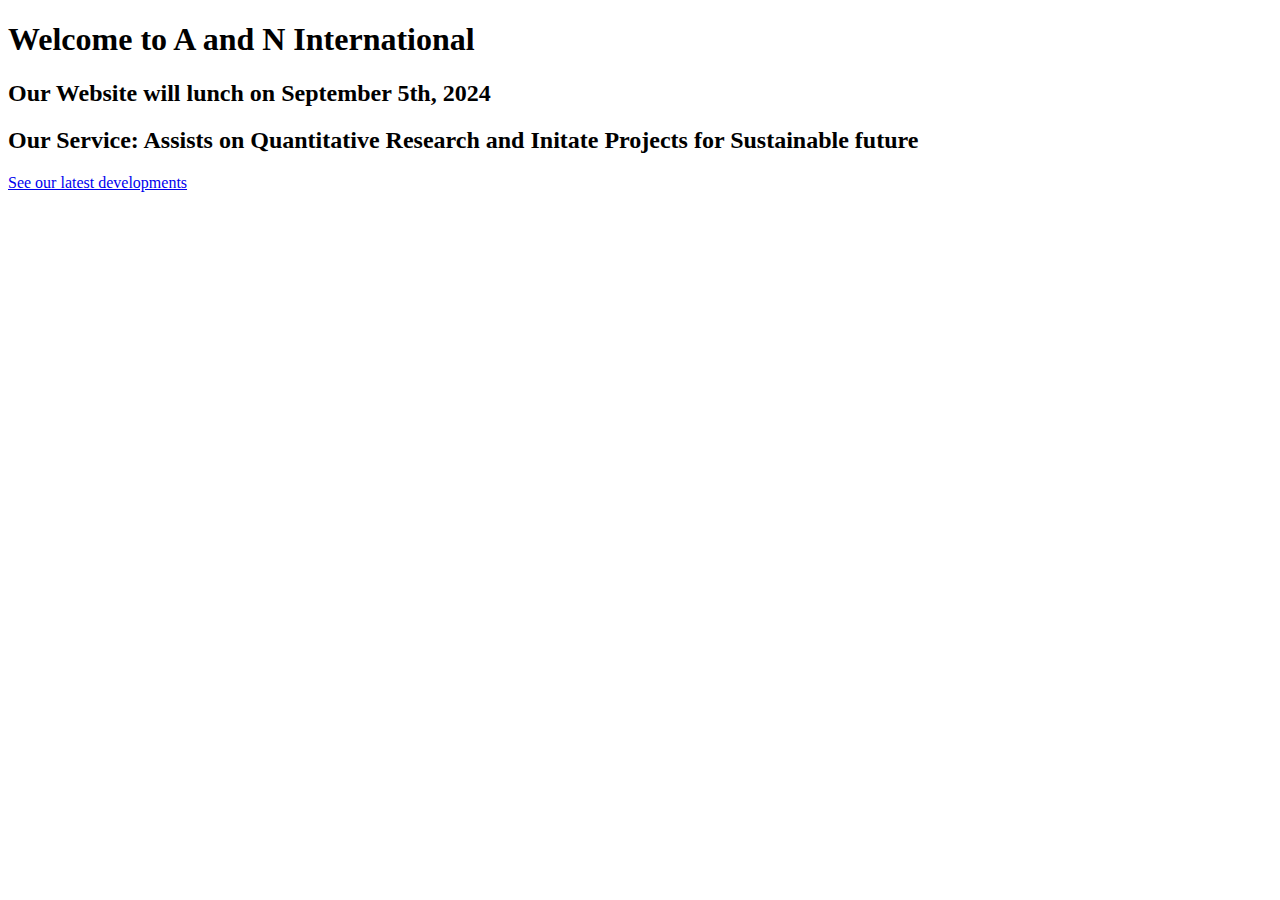
==== index.html @ 389cb676 "first commit" ====
<!DOCTYPE html>
<html lang="en">
<head>
    <meta charset="UTF-8">
    <meta name="viewport" content="width=device-width, initial-scale=1.0">
    <title>A and N International</title>
</head>
<body>
    <div class="container">
        <h1> Welcome to A and N International</h1>
        <h2>Our Website will lunch on September 5th, 2024</h2>
        <h2>Our Service: Assists on Quantitative Research and Initate Projects for Sustainable future</h2>
        <a href="./about.html"<h2>See our latest developments</h2></a>
    </div>
</body>
</html>
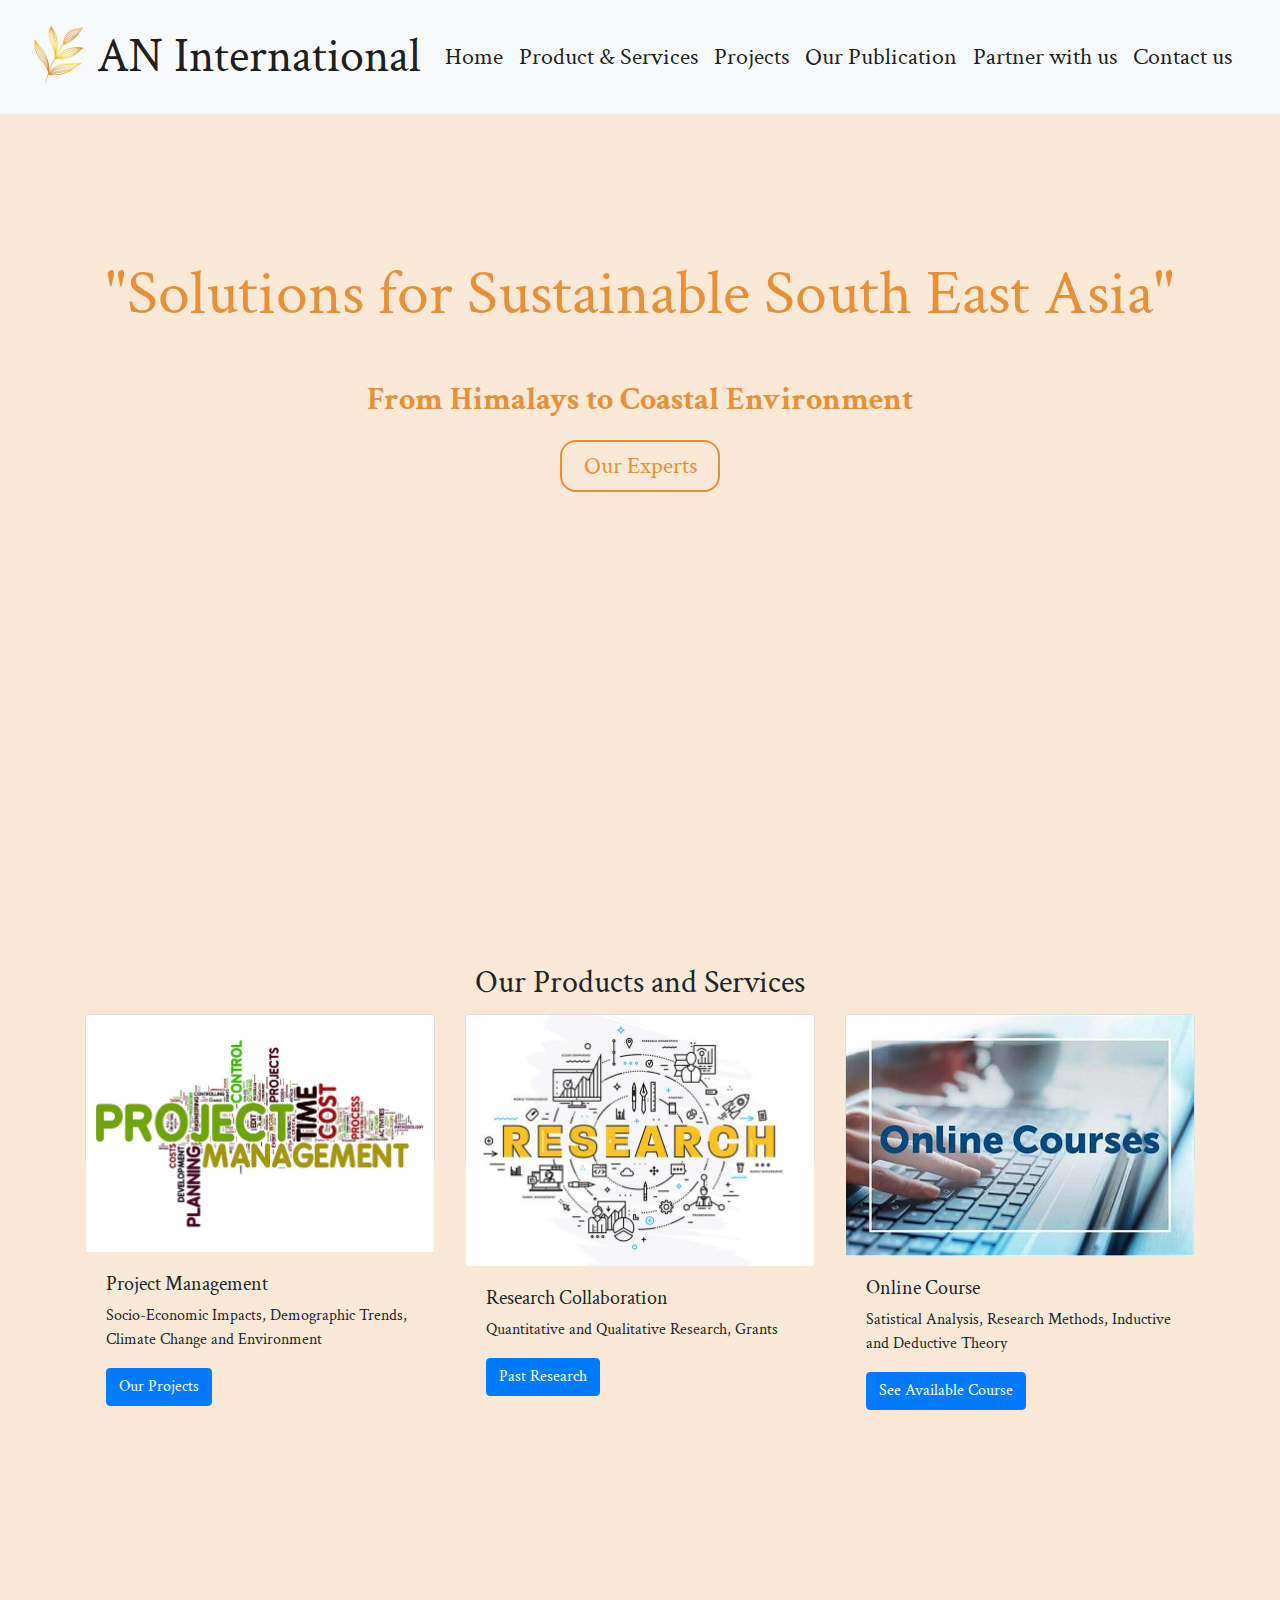
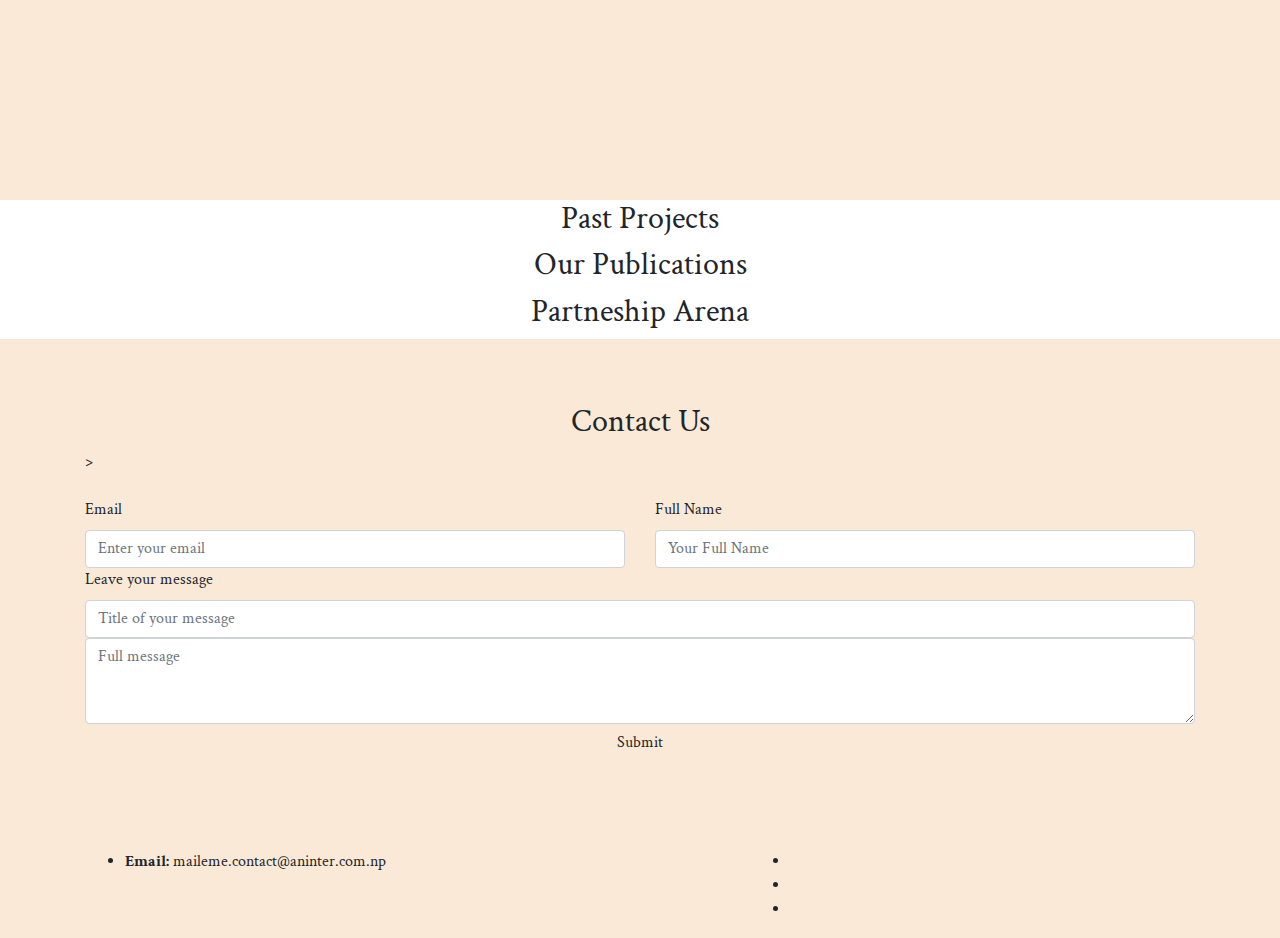
==== commit 8a8b27cc: "modified the title" ====
--- a/index.html
+++ b/index.html
@@ -3,14 +3,196 @@
 <head>
     <meta charset="UTF-8">
     <meta name="viewport" content="width=device-width, initial-scale=1.0">
+    <!-- CSSLibraries -->
+    <link rel="stylesheet" href="library/bootstrap/bootstrap.min.css">
+    <link rel="stylesheet" href="library/font-awesome/CSSLibraries/font-awesome.min"
+    <link rel="stylesheet" href="css/animate.css">
+    <link rel="stylesheet" href="css/normalize.css">
+    <link rel="stylesheet" href="css/custom.css">
+<!-- title -->
     <title>A and N International</title>
+    <link rel="icon" type="image/png" href="images/titlelogo.png">
 </head>
-<body>
-    <div class="container">
-        <h1> Welcome to A and N International</h1>
-        <h2>Our Website will lunch on September 5th, 2024</h2>
-        <h2>Our Service: Assists on Quantitative Research and Initate Projects for Sustainable future</h2>
-        <a href="./about.html"<h2>See our latest developments</h2></a>
-    </div>
+
+    <!-- Navigation -->
+     <header>
+        <nav class="navbar navbar-expand-lg navbar-light bg-light fixed-top py-3">
+            <div class="container-fluid">
+                <a class="navbar-brand" href="#home">
+                    <img src="images/titlelogo.png" alt="Logo" width="55" height="60" class="d-inline-block align-text-top">
+                    AN International
+                  </a>
+              <button class="navbar-toggler" type="button" data-bs-toggle="collapse" data-bs-target="#navbarSupportedContent" aria-controls="navbarSupportedContent" aria-expanded="false" aria-label="Toggle navigation">
+                <span class="navbar-toggler-icon"></span>
+              </button>
+              <div class="collapse navbar-collapse" id="navbarSupportedContent">
+                <ul class="navbar-nav me-auto mb-0 mb-lg-9">
+                  <li class="nav-item">
+                    <a class="nav-link active" aria-current="page" href="#home">Home</a>
+                  </li>
+                  <li class="nav-item">
+                    <a class="nav-link active" aria-current="page" href="#prodnservice">Product & Services</a>
+                </li>
+                <li class="nav-item">
+                    <a class="nav-link active" aria-current="page" href="#project">Projects</a>
+                </li>
+                <li class="nav-item">
+                    <a class="nav-link active" aria-current="page" href="#publication">Our Publication</a>
+                </li>
+                <li class="nav-item">
+                    <a class="nav-link active" aria-current="page" href="#partnership">Partner with us</a>
+                </li>
+                <li class="nav-item">
+                    <a class="nav-link active" aria-current="page" href="#contact">Contact us</a>
+                </li>
+                </ul>
+              </div>
+            </div>
+          </nav>
+     </header>
+
+     <!-- home -->
+    <section id="home">
+        <div id="particles-js"></div>
+        <div class="container">
+            <div class="row">
+                <div class="col-md-12 justify-content-center">
+                    <h1 id="name">"Solutions for Sustainable South East Asia"</h1>
+                    <p id="tagline">From Himalays to Coastal Environment</p>
+                    <a href="#home" id="ourexpert"><i class="fa fa-angle-down"></i> Our Experts</a>
+                </div>
+            </div>
+        </div>
+    </section>
+
+    <!-- service -->
+    <section id="prodnservice">
+        <div class="container">
+            <div class="row">
+                <h2 class="title text-center w-100">Our Products and Services</h2>
+            </div>
+            <div class="row">
+                <div class="col-md-4 py-1">
+                    <div class="card" style="min-width: 18rem;">
+                        <img src="images/project.jpg" class="card-img-top" alt="Project">
+                        <div class="card-body">
+                          <h5 class="Our Projects">Project Management</h5>
+                          <p class="card-text">Socio-Economic Impacts, Demographic Trends, Climate Change and Environment</p>
+                          <a href="#" class="btn btn-primary">Our Projects</a>
+                        </div>
+                    </div>
+                </div>
+                <div class="col-md-4 py-1">
+                    <div class="card" style="min-width: 18rem;">
+                        <img src="images/research.jpg" class="card-img-top" alt="Research">
+                        <div class="card-body">
+                          <h5 class="Research">Research Collaboration</h5>
+                          <p class="card-text">Quantitative and Qualitative Research, Grants</p>
+                          <a href="#" class="btn btn-primary">Past Research</a>
+                        </div>
+                    </div>
+                </div>
+                <div class="col-md-4 py-1">
+                    <div class="card" style="min-width: 18rem;">
+                        <img src="images/onlineccourse.jpg" class="card-img-top" alt="Course">
+                        <div class="card-body">
+                          <h5 class="Course">Online Course</h5>
+                          <p class="card-text">Satistical Analysis, Research Methods, Inductive and Deductive Theory</p>
+                          <a href="#" class="btn btn-primary">See Available Course</a>
+                        </div>
+                    </div>
+                </div>
+            </div>
+        </div>
+    </section>
+
+
+
+    <!-- project -->
+    <section id="project">
+        <div class="container">
+            <div class="row">
+                <h2 class="title text-center w-100">Past Projects</h2>
+            </div>
+        </div>
+    </section>
+        
+       
+    <!-- publication -->
+    <section id="publication">
+        <div class="container">
+            <div class="row">
+                <h2 class="title text-center w-100">Our Publications</h2>
+            </div>
+        </div>
+    </section>
+    
+    <!-- partnership -->
+     <section id="partnership">
+        <div class="container">
+            <div class="row">
+                <h2 class="title text-center w-100">Partneship Arena</h2>
+            </div>
+        </div>
+    </section>
+
+    <!-- contact -->
+     <section id="contact">
+        <div class="container">
+            <div class="row">
+                <h2 class="title text-center w-100">Contact Us</h2>
+            </div>
+            <form action"https://formspree.io/mailme.contact@aninter.com.np" method="POST"></form>>
+                <div class="row py-4">
+                    <div class="form group col-md-6">
+                        <label for="Email" class="form-label">Email</label>
+                        <input type="email" name="email" class="form-control" placeholder="Enter your email">
+                    </div>
+                    <div class="form group col-md-6">
+                        <label for="Full Name" class="form-label">Full Name</label>
+                        <input type="text" name="name" class="form-control" placeholder="Your Full Name">
+                    </div>
+                    <div class="form group col-md-12">
+                        <label for="Message" class="form-label">Leave your message</label>
+                        <input type="text" class="form-control" name="Message Title" placeholder="Title of your message">
+                        <textarea class="form-control" name="Type your message" rows="3" placeholder="Full message"></textarea>
+                    </div>
+                    <button type="submit" class="btn btn-block submit">Submit</button>
+                </div>
+            </form>
+        </div>
+    </section>
+
+    <!-- footer -->
+     <footer>
+        <div class="container">
+            <div class="row">
+                <div class="col-md-5">
+                    <ul>
+                        <li><strong>Email:</strong> maileme.contact@aninter.com.np</li>
+                    </ul>
+                </div>
+                <div class="col-md-2">
+                    <a href="#home" class="back-to-top"><i class="fa fa-arrow-circle-up"></i></a>
+                </div>
+                <div class="col-md-3">
+                    <ul id="social">
+                        <li><a href="https://www.facebook.com" target="_blank"><i class="fa fa-facebook-squre"></i></a></li>
+                        <li><a href="https://www.youtube.com" target="_blank"><i class="fa fa-youtube-squre"></i></a></li>
+                        <li><a href="https://www.linkedin.com" target="_blank"><i class="fa fa-linkedin-squre"></i></a></li>
+                    </ul>
+                </div>
+            </div>
+        </div>
+     </footer>
+    
+
+        <!-- JS library -->
+        <script type="text/javascript" src="js/jquery-3.1.1.min.js"</script>
+        <script type="text/javascript" src="js/bootstrap.min.js"</script>
+        <script type="text/javascript" src="js/smooth-scroll.js"</script>
+        <script type="text/javascript" src="js/wow.js"</script>
+        <script type="text/javascript" src="js/particles.js"</script>
+        <script type="text/javascript" src="js/app.js"</script>
 </body>
 </html>--- a/css/custom.css
+++ b/css/custom.css
@@ -0,0 +1,124 @@
+@import url('https://fonts.googleapis.com/css2?family=Crimson+Text:ital,wght@0,400;0,600;0,700;1,400;1,600;1,700&display=swap');
+/* commom css */
+html,
+body{
+    margin: 0;
+    padding: 0;
+    font-family: "Crimson Text", serif;
+}
+
+/* header */
+.navbar-brand{
+    font-size: 3rem;
+}
+.nav-link{
+    font-size: 1.5rem;
+}
+
+
+
+/* home */
+#home{
+    width: 100%;
+    min-height: 100vh;
+}
+#particles-js{
+    width: 100%;
+    min-height: 100vh;
+    position: absolute;
+    top: 0; left: 0;
+    background: #fae9d7;
+}
+
+#name{
+    margin-top: 16rem;
+    font-size: 4rem;
+    color: #e69138;
+    text-align: center;
+    background: #fae9d7;
+}
+
+#tagline{
+    margin-top: 1rem;
+    font-size: 2rem;
+    color: #e69138;
+    font-weight: bold;
+    text-align: center;
+    background: #fae9d7;
+}
+
+#ourexpert{
+    padding: .4rem 1rem;
+    max-width: 10rem;
+    color: #e69138;
+    font-size: 1.5rem;
+    margin: 0 auto;
+    display: block;
+    border: 2px solid #e69138;
+    border-radius: 1rem;
+    text-decoration: none;
+    text-align: center;
+    background: #fae9d7;
+}
+#ourexpert:hover{
+    text-decoration: none;
+}
+
+/* productandservice */
+#prodnservice{
+    width: 100%;
+    min-height: 100vh;
+    padding: 4rem 0;
+    background: #fae9d7;
+}
+#prodnservice .project{
+    margin-left: auto;
+    margin-right: auto;
+    color: #333
+}
+
+#prodnservice .card{
+    height: 150px;
+}
+
+/* contactus */
+#contact{
+    width: 100%;
+    min-height: auto;
+    padding: 4rem 0;
+    background: #fae9d7;
+}
+
+#contact form{
+    width: 100%;
+}
+
+#contact form .btn btn-block submit{
+    margin-left: 15px;
+    margin-right: 15px;
+    background:#e69138;
+    color: #fff;
+}
+
+/* footer */
+footer{
+    width: 100%;
+    height: auto;
+    padding: 2rem 0 4 rem;
+    background: #fae9d7;
+}
+#footer ul{
+    list-style: none;
+    padding: 2rem 0rem;
+}
+
+footer .back-to-top{
+    display: block;
+    width: 100%;
+    text-align: center;
+    text-decoration: none;
+    color: #333
+}
+footer .back-to-top:hoover{
+    text-decoration: none;
+    color: #e69138;
